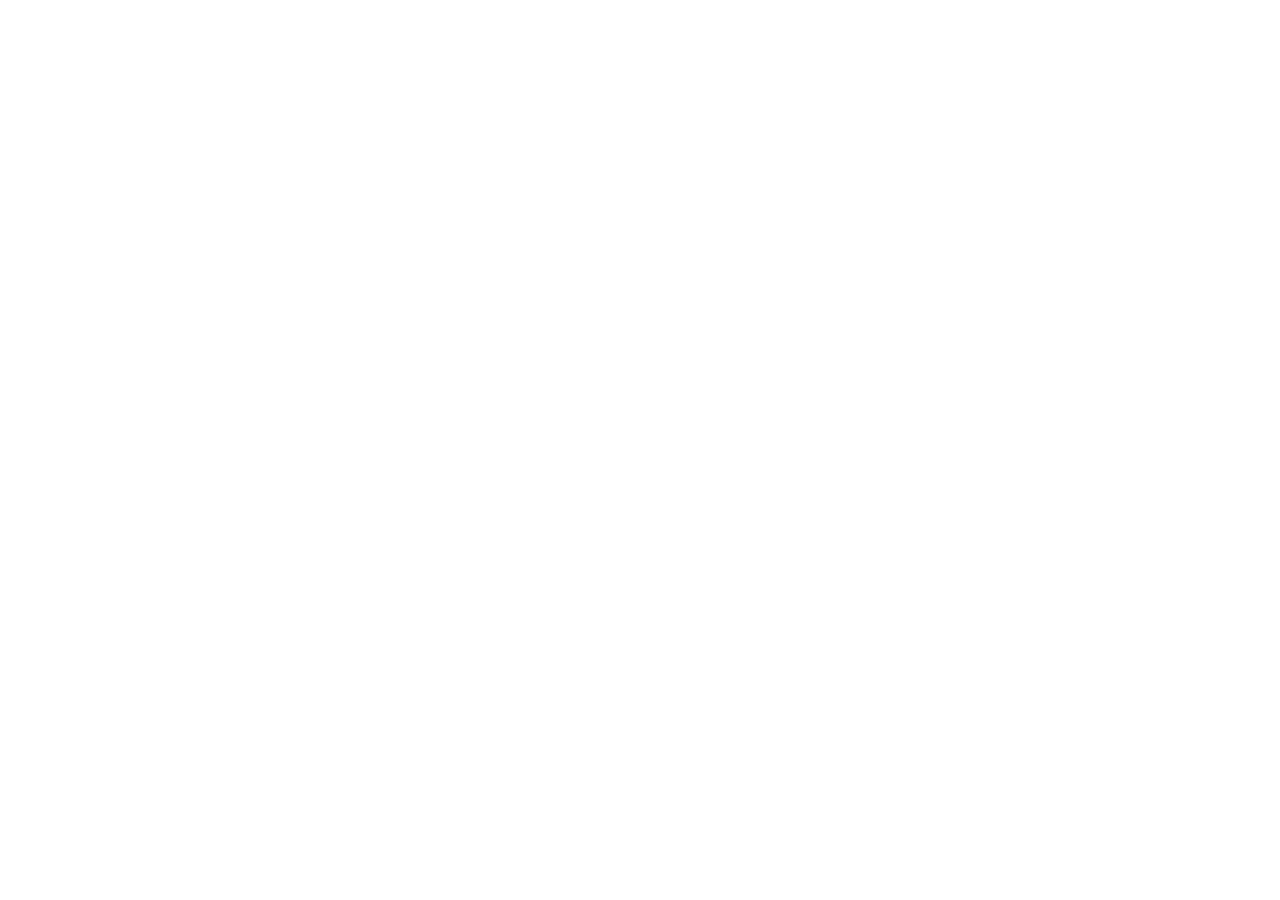
==== index.html @ 56a58b9f "added basic sprite editor functionality..." ====
<!DOCTYPE html>
<html lang="en">
<head>
    <meta charset="UTF-8">
    <meta name="viewport" content="width=device-width, initial-scale=1.0">
    <title>Spredit</title>
</head>
<body>
    
</body>
</html>
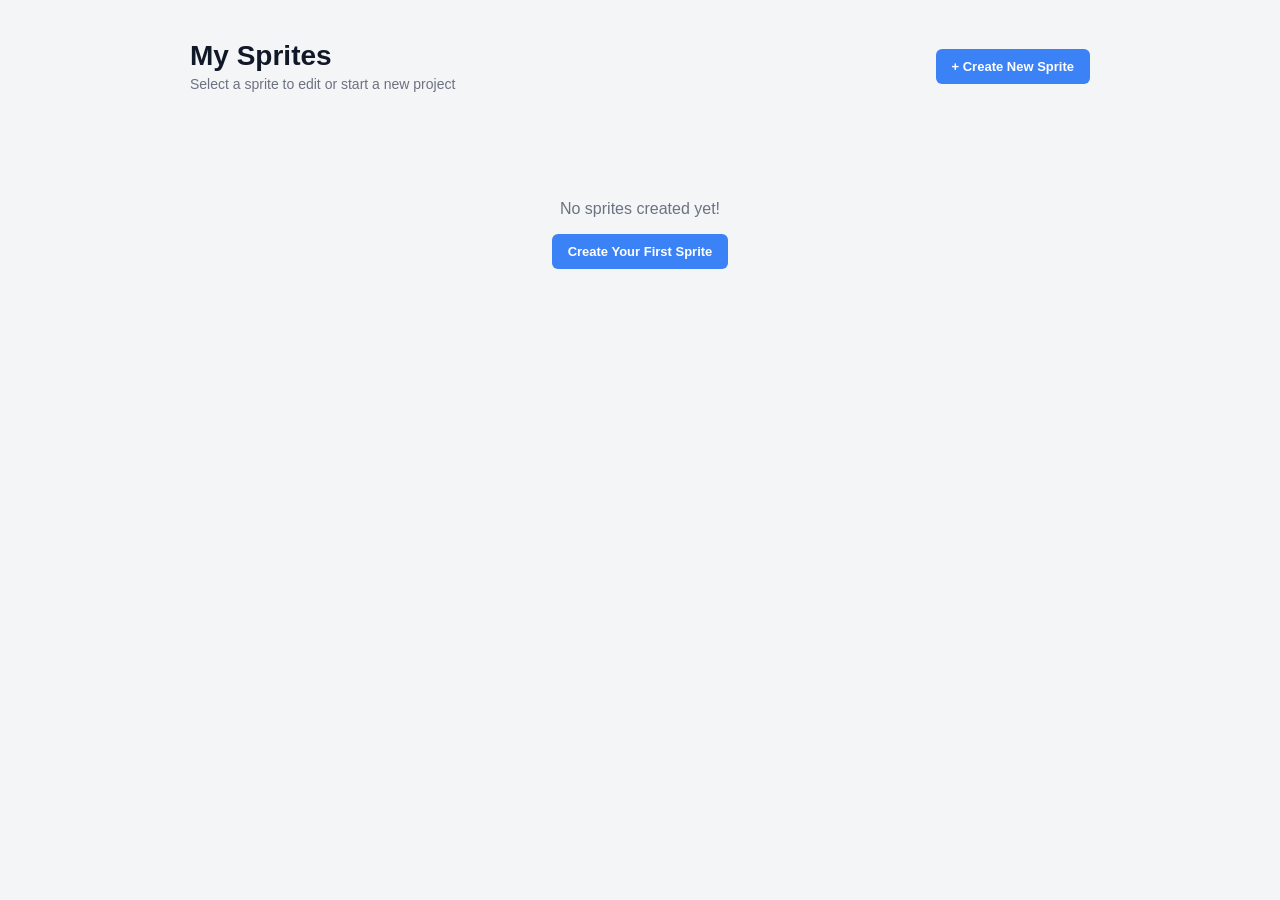
==== commit cc34e8f9: "added saving functionality and homepage, along with a few style upgrades" ====
--- a/index.html
+++ b/index.html
@@ -1,11 +1,110 @@
 <!DOCTYPE html>
 <html lang="en">
 <head>
-    <meta charset="UTF-8">
-    <meta name="viewport" content="width=device-width, initial-scale=1.0">
-    <title>Spredit</title>
+  <meta charset="UTF-8">
+  <title>Pixel Editor - Home</title>
+  <link rel="stylesheet" href="style.css">
 </head>
 <body>
-    
+  <div class="app-container">
+    <header class="gallery-header">
+      <div>
+        <h1>My Sprites</h1>
+        <p class="subtitle">Select a sprite to edit or start a new project</p>
+      </div>
+      <button id="createNewBtn" class="btn btn-primary">+ Create New Sprite</button>
+    </header>
+
+    <div class="sprite-grid" id="spriteGrid">
+      <!-- Sprite cards render dynamically -->
+    </div>
+  </div>
+
+  <script>
+    const STORAGE_KEY = 'pixel_sprites';
+
+    function getSprites() {
+      try {
+        return JSON.parse(localStorage.getItem(STORAGE_KEY)) || {};
+      } catch (e) {
+        return {};
+      }
+    }
+
+    function deleteSprite(id, event) {
+      event.stopPropagation();
+      if (confirm('Are you sure you want to delete this sprite?')) {
+        const sprites = getSprites();
+        delete sprites[id];
+        localStorage.setItem(STORAGE_KEY, JSON.stringify(sprites));
+        renderGallery();
+      }
+    }
+
+    function createNewSprite() {
+      const newId = 'sprite_' + Date.now();
+      window.location.href = `editor.html?id=${newId}`;
+    }
+
+    function renderGallery() {
+      const grid = document.getElementById('spriteGrid');
+      const sprites = getSprites();
+      const spriteList = Object.values(sprites).sort((a, b) => b.updatedAt - a.updatedAt);
+
+      grid.innerHTML = '';
+
+      if (spriteList.length === 0) {
+        grid.innerHTML = `
+          <div class="empty-state">
+            <p>No sprites created yet!</p>
+            <button class="btn btn-primary" onclick="createNewSprite()">Create Your First Sprite</button>
+          </div>
+        `;
+        return;
+      }
+
+      spriteList.forEach(sprite => {
+        const card = document.createElement('div');
+        card.className = 'sprite-card';
+        card.onclick = () => window.location.href = `editor.html?id=${sprite.id}`;
+
+        // Preview Canvas
+        const canvas = document.createElement('canvas');
+        canvas.width = 128;
+        canvas.height = 128;
+        const ctx = canvas.getContext('2d');
+        const pixelSize = 128 / 16;
+
+        // Render preview
+        for (let r = 0; r < 16; r++) {
+          for (let c = 0; c < 16; c++) {
+            ctx.fillStyle = sprite.pixels[r][c];
+            ctx.fillRect(c * pixelSize, r * pixelSize, pixelSize, pixelSize);
+          }
+        }
+
+        const info = document.createElement('div');
+        info.className = 'card-info';
+        
+        const dateStr = new Date(sprite.updatedAt).toLocaleDateString();
+        info.innerHTML = `
+          <div class="card-title-row">
+            <span class="sprite-name">${sprite.name || 'Untitled'}</span>
+            <button class="btn-delete" title="Delete">✕</button>
+          </div>
+          <span class="sprite-date">Edited ${dateStr}</span>
+        `;
+
+        info.querySelector('.btn-delete').onclick = (e) => deleteSprite(sprite.id, e);
+
+        card.appendChild(canvas);
+        card.appendChild(info);
+        grid.appendChild(card);
+      });
+    }
+
+    document.getElementById('createNewBtn').addEventListener('click', createNewSprite);
+    renderGallery();
+  </script>
 </body>
 </html>
--- a/style.css
+++ b/style.css
@@ -0,0 +1,264 @@
+body {
+  font-family: -apple-system, BlinkMacSystemFont, "Segoe UI", Roboto, sans-serif;
+  background-color: #f4f5f7;
+  color: #111827;
+  margin: 0;
+  padding: 0;
+}
+
+/* App Containers */
+.app-container {
+  max-width: 900px;
+  margin: 40px auto;
+  padding: 0 20px;
+}
+
+.editor-layout {
+  display: flex;
+  flex-direction: column;
+  align-items: center;
+  padding: 30px;
+}
+
+.editor-nav {
+  display: flex;
+  align-items: center;
+  justify-content: space-between;
+  width: 524px;
+  margin-bottom: 16px;
+}
+
+.sprite-title-input {
+  font-size: 16px;
+  font-weight: 600;
+  border: 1px solid transparent;
+  background: transparent;
+  padding: 6px 10px;
+  border-radius: 6px;
+  text-align: right;
+}
+
+.sprite-title-input:hover, .sprite-title-input:focus {
+  background: #ffffff;
+  border-color: #dcdcdc;
+  outline: none;
+}
+
+/* Gallery Styles */
+.gallery-header {
+  display: flex;
+  justify-content: space-between;
+  align-items: center;
+  margin-bottom: 32px;
+}
+
+.gallery-header h1 {
+  margin: 0;
+  font-size: 28px;
+}
+
+.subtitle {
+  margin: 4px 0 0 0;
+  color: #6b7280;
+  font-size: 14px;
+}
+
+.sprite-grid {
+  display: grid;
+  grid-template-columns: repeat(auto-fill, minmax(180px, 1fr));
+  gap: 20px;
+}
+
+.sprite-card {
+  background: #ffffff;
+  border-radius: 12px;
+  padding: 12px;
+  box-shadow: 0 2px 8px rgba(0, 0, 0, 0.06);
+  cursor: pointer;
+  transition: transform 0.15s, box-shadow 0.15s;
+  display: flex;
+  flex-direction: column;
+  align-items: center;
+}
+
+.sprite-card:hover {
+  transform: translateY(-2px);
+  box-shadow: 0 6px 16px rgba(0, 0, 0, 0.1);
+}
+
+.sprite-card canvas {
+  border: 1px solid #eee;
+  border-radius: 6px;
+  image-rendering: pixelated;
+  width: 100%;
+  height: auto;
+  aspect-ratio: 1;
+}
+
+.card-info {
+  width: 100%;
+  margin-top: 10px;
+}
+
+.card-title-row {
+  display: flex;
+  justify-content: space-between;
+  align-items: center;
+}
+
+.sprite-name {
+  font-weight: 600;
+  font-size: 14px;
+  truncate: ellipsis;
+}
+
+.sprite-date {
+  font-size: 11px;
+  color: #9ca3af;
+}
+
+.btn-delete {
+  background: transparent;
+  border: none;
+  color: #ef4444;
+  cursor: pointer;
+  padding: 2px 6px;
+  border-radius: 4px;
+  font-size: 12px;
+}
+
+.btn-delete:hover {
+  background: #fee2e2;
+}
+
+.empty-state {
+  grid-column: 1 / -1;
+  text-align: center;
+  padding: 60px 0;
+  color: #6b7280;
+}
+
+/* Editor Container */
+.editor-container {
+  display: flex;
+  gap: 24px;
+  background: #ffffff;
+  padding: 20px;
+  border-radius: 12px;
+  box-shadow: 0 4px 20px rgba(0, 0, 0, 0.08);
+}
+
+canvas {
+  border: 1px solid #dcdcdc;
+  cursor: crosshair;
+  border-radius: 4px;
+  image-rendering: pixelated;
+}
+
+.sidebar {
+  display: flex;
+  flex-direction: column;
+  width: 180px;
+  gap: 20px;
+}
+
+/* Status Badge */
+.status-badge {
+  display: inline-flex;
+  align-items: center;
+  gap: 6px;
+  font-size: 13px;
+  font-weight: 600;
+  color: #2e7d32;
+  background: #edf7ed;
+  padding: 6px 12px;
+  border-radius: 20px;
+  width: fit-content;
+}
+
+.status-badge.saving {
+  color: #d97706;
+  background: #fef3c7;
+}
+
+/* Palette Grid */
+.section-title {
+  font-size: 12px;
+  font-weight: 700;
+  text-transform: uppercase;
+  color: #6b7280;
+  margin-bottom: 8px;
+}
+
+.palette-grid {
+  display: grid;
+  grid-template-columns: repeat(4, 1fr);
+  gap: 8px;
+}
+
+.swatch {
+  width: 36px;
+  height: 36px;
+  border-radius: 8px;
+  border: 2px solid #e5e7eb;
+  cursor: pointer;
+  position: relative;
+  box-sizing: border-box;
+  transition: transform 0.1s;
+}
+
+.swatch:hover {
+  transform: scale(1.05);
+}
+
+.swatch.active {
+  border-color: #111827;
+  box-shadow: 0 0 0 2px rgba(0, 0, 0, 0.1);
+}
+
+.swatch-color-input {
+  position: absolute;
+  top: 0;
+  left: 0;
+  width: 100%;
+  height: 100%;
+  opacity: 0;
+  cursor: pointer;
+}
+
+/* Buttons */
+.actions {
+  display: flex;
+  flex-direction: column;
+  gap: 8px;
+  margin-top: auto;
+}
+
+.btn {
+  padding: 10px 16px;
+  border: none;
+  border-radius: 6px;
+  font-weight: 600;
+  cursor: pointer;
+  font-size: 13px;
+  text-decoration: none;
+  display: inline-block;
+}
+
+.btn-primary {
+  background: #3b82f6;
+  color: white;
+}
+
+.btn-primary:hover {
+  background: #2563eb;
+}
+
+.btn-secondary {
+  background: #f3f4f6;
+  color: #374151;
+}
+
+.btn-secondary:hover {
+  background: #e5e7eb;
+}
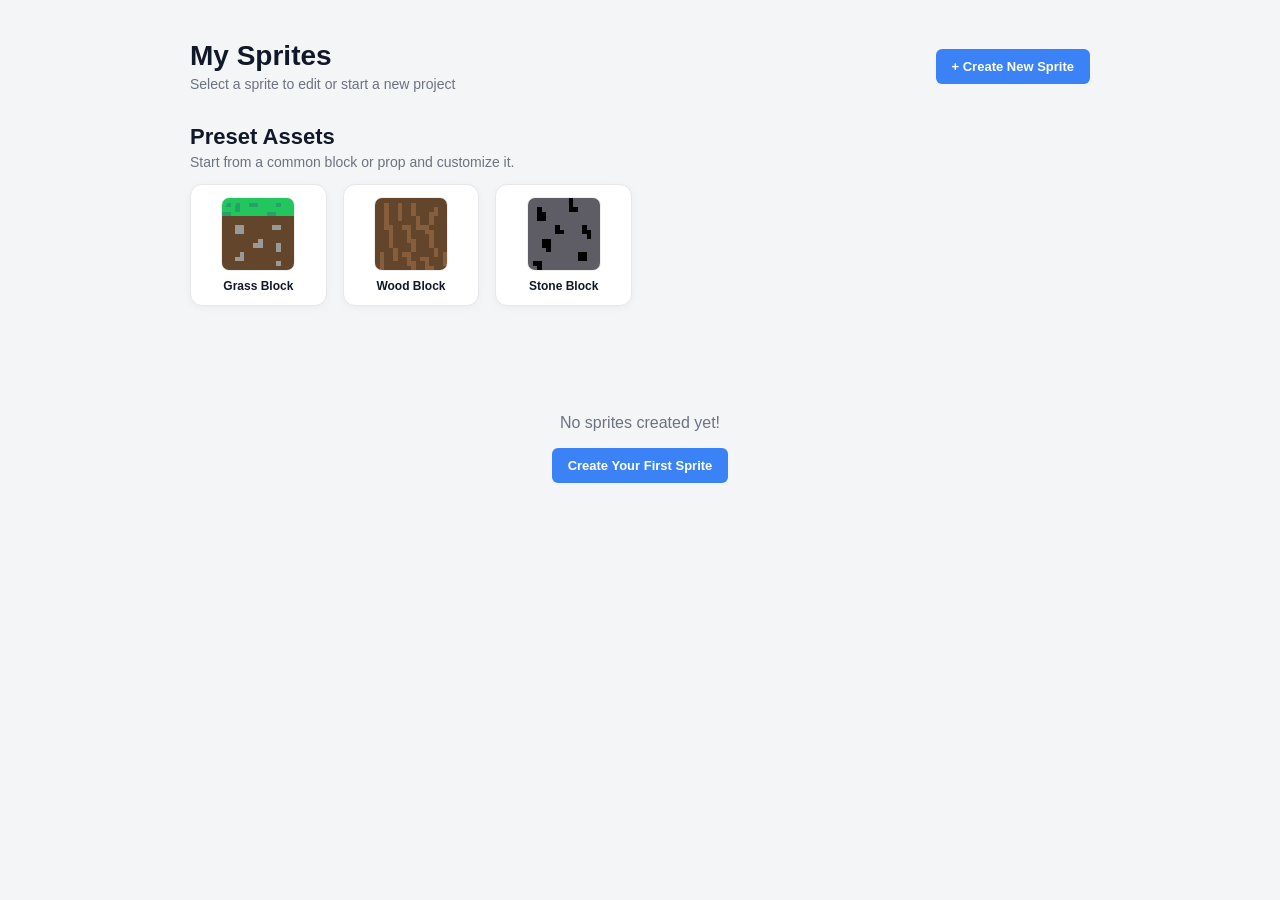
==== commit 02df0fba: "added preset sprites and json functionality" ====
--- a/index.html
+++ b/index.html
@@ -15,6 +15,14 @@
       <button id="createNewBtn" class="btn btn-primary">+ Create New Sprite</button>
     </header>
 
+    <section class="preset-section">
+      <div class="preset-header">
+        <h2>Preset Assets</h2>
+        <p>Start from a common block or prop and customize it.</p>
+      </div>
+      <div id="presetGrid" class="preset-grid"></div>
+    </section>
+
     <div class="sprite-grid" id="spriteGrid">
       <!-- Sprite cards render dynamically -->
     </div>
@@ -44,6 +52,78 @@
     function createNewSprite() {
       const newId = 'sprite_' + Date.now();
       window.location.href = `editor.html?id=${newId}`;
+    }
+
+    function clonePresetToLibrary(asset) {
+      const sprites = getSprites();
+      const newId = 'sprite_' + Date.now();
+      const clone = {
+        id: newId,
+        name: `${asset.name} Copy`,
+        updatedAt: Date.now(),
+        gridWidth: asset.gridWidth,
+        gridHeight: asset.gridHeight,
+        pixels: asset.pixels.map(row => row.slice())
+      };
+
+      sprites[newId] = clone;
+      localStorage.setItem(STORAGE_KEY, JSON.stringify(sprites));
+      window.location.href = `editor.html?id=${newId}`;
+    }
+
+    async function loadPresetAssets() {
+      const grid = document.getElementById('presetGrid');
+      if (!grid) return;
+
+      try {
+        const response = await fetch('./presets.json');
+        if (!response.ok) throw new Error('Failed to load presets');
+        const presetAssets = await response.json();
+
+        grid.innerHTML = '';
+
+        presetAssets.forEach(asset => {
+          const card = document.createElement('button');
+          card.type = 'button';
+          card.className = 'preset-card';
+          card.title = `Use ${asset.name}`;
+          card.onclick = () => clonePresetToLibrary(asset);
+
+          const canvas = document.createElement('canvas');
+          canvas.width = 96;
+          canvas.height = 96;
+          const ctx = canvas.getContext('2d');
+          const pixelSize = Math.min(96 / asset.gridWidth, 96 / asset.gridHeight);
+          const offsetX = (96 - asset.gridWidth * pixelSize) / 2;
+          const offsetY = (96 - asset.gridHeight * pixelSize) / 2;
+
+          ctx.clearRect(0, 0, canvas.width, canvas.height);
+
+          for (let r = 0; r < asset.gridHeight; r++) {
+            const row = Array.isArray(asset.pixels?.[r]) ? asset.pixels[r] : [];
+            for (let c = 0; c < asset.gridWidth; c++) {
+              const color = row[c];
+              if (!color) continue;
+              ctx.fillStyle = color;
+              ctx.fillRect(offsetX + c * pixelSize, offsetY + r * pixelSize, pixelSize, pixelSize);
+            }
+          }
+
+          const label = document.createElement('span');
+          label.className = 'preset-name';
+          label.textContent = asset.name;
+
+          card.appendChild(canvas);
+          card.appendChild(label);
+          grid.appendChild(card);
+        });
+      } catch (error) {
+        console.error(error);
+        const isFileOrigin = window.location.protocol === 'file:';
+        grid.innerHTML = isFileOrigin
+          ? '<p class="empty-state">Preset assets unavailable. Open the project through a local web server, for example: python3 -m http.server 8000</p>'
+          : '<p class="empty-state">Preset assets unavailable.</p>';
+      }
     }
 
     function renderGallery() {
@@ -68,34 +148,66 @@
         card.className = 'sprite-card';
         card.onclick = () => window.location.href = `editor.html?id=${sprite.id}`;
 
-        // Preview Canvas
         const canvas = document.createElement('canvas');
         canvas.width = 128;
         canvas.height = 128;
         const ctx = canvas.getContext('2d');
-        const pixelSize = 128 / 16;
-
-        // Render preview
-        for (let r = 0; r < 16; r++) {
-          for (let c = 0; c < 16; c++) {
-            ctx.fillStyle = sprite.pixels[r][c];
-            ctx.fillRect(c * pixelSize, r * pixelSize, pixelSize, pixelSize);
+
+        const spriteWidth = sprite.gridWidth || 16;
+        const spriteHeight = sprite.gridHeight || 16;
+        const pixelSize = Math.min(128 / spriteWidth, 128 / spriteHeight);
+        const offsetX = (128 - spriteWidth * pixelSize) / 2;
+        const offsetY = (128 - spriteHeight * pixelSize) / 2;
+
+        ctx.fillStyle = '#ffffff';
+        ctx.fillRect(0, 0, canvas.width, canvas.height);
+
+        for (let r = 0; r < spriteHeight; r++) {
+          for (let c = 0; c < spriteWidth; c++) {
+            const row = sprite.pixels?.[r] || [];
+            const color = row[c];
+            if (color == null || color === '' || color === 'transparent') continue;
+            ctx.fillStyle = color;
+            ctx.fillRect(offsetX + c * pixelSize, offsetY + r * pixelSize, pixelSize, pixelSize);
           }
         }
 
         const info = document.createElement('div');
         info.className = 'card-info';
-        
-        const dateStr = new Date(sprite.updatedAt).toLocaleDateString();
-        info.innerHTML = `
-          <div class="card-title-row">
-            <span class="sprite-name">${sprite.name || 'Untitled'}</span>
-            <button class="btn-delete" title="Delete">✕</button>
-          </div>
-          <span class="sprite-date">Edited ${dateStr}</span>
-        `;
-
-        info.querySelector('.btn-delete').onclick = (e) => deleteSprite(sprite.id, e);
+
+        const titleRow = document.createElement('div');
+        titleRow.className = 'card-title-row';
+
+        const nameInput = document.createElement('input');
+        nameInput.type = 'text';
+        nameInput.className = 'sprite-name-input card-name-input';
+        nameInput.value = sprite.name || 'Untitled Sprite';
+        nameInput.setAttribute('aria-label', 'Sprite name');
+        nameInput.addEventListener('change', (e) => {
+          const sprites = getSprites();
+          if (!sprites[sprite.id]) return;
+
+          sprites[sprite.id].name = e.target.value.trim() || 'Untitled Sprite';
+          sprites[sprite.id].updatedAt = Date.now();
+          localStorage.setItem(STORAGE_KEY, JSON.stringify(sprites));
+          renderGallery();
+        });
+
+        const deleteBtn = document.createElement('button');
+        deleteBtn.className = 'btn-delete';
+        deleteBtn.title = 'Delete';
+        deleteBtn.textContent = '✕';
+        deleteBtn.onclick = (e) => deleteSprite(sprite.id, e);
+
+        titleRow.appendChild(nameInput);
+        titleRow.appendChild(deleteBtn);
+
+        const date = document.createElement('span');
+        date.className = 'sprite-date';
+        date.textContent = `Edited ${new Date(sprite.updatedAt).toLocaleDateString()}`;
+
+        info.appendChild(titleRow);
+        info.appendChild(date);
 
         card.appendChild(canvas);
         card.appendChild(info);
@@ -104,7 +216,8 @@
     }
 
     document.getElementById('createNewBtn').addEventListener('click', createNewSprite);
+    loadPresetAssets();
     renderGallery();
   </script>
 </body>
-</html>+</html>
--- a/style.css
+++ b/style.css
@@ -106,10 +106,31 @@
   align-items: center;
 }
 
-.sprite-name {
+.sprite-name,
+.sprite-name-input {
   font-weight: 600;
   font-size: 14px;
-  truncate: ellipsis;
+}
+
+.sprite-name-input {
+  width: 100%;
+  border: 1px solid transparent;
+  background: transparent;
+  padding: 4px 6px;
+  border-radius: 6px;
+  color: #111827;
+  min-width: 0;
+}
+
+.sprite-name-input:hover,
+.sprite-name-input:focus {
+  border-color: #d1d5db;
+  background: #ffffff;
+  outline: none;
+}
+
+.card-name-input {
+  flex: 1;
 }
 
 .sprite-date {
@@ -136,6 +157,68 @@
   text-align: center;
   padding: 60px 0;
   color: #6b7280;
+}
+
+.preset-section {
+  margin-bottom: 32px;
+}
+
+.preset-header {
+  margin-bottom: 14px;
+}
+
+.preset-header h2 {
+  margin: 0 0 4px 0;
+  font-size: 22px;
+}
+
+.preset-header p {
+  margin: 0;
+  color: #6b7280;
+  font-size: 14px;
+}
+
+.preset-grid {
+  display: grid;
+  grid-template-columns: repeat(auto-fill, minmax(120px, 1fr));
+  gap: 16px;
+}
+
+.preset-card {
+  display: flex;
+  flex-direction: column;
+  align-items: center;
+  gap: 8px;
+  background: #ffffff;
+  border: 1px solid #e5e7eb;
+  border-radius: 12px;
+  padding: 12px 10px;
+  cursor: pointer;
+  box-shadow: 0 2px 8px rgba(0, 0, 0, 0.04);
+  transition: transform 0.15s, box-shadow 0.15s;
+  color: #111827;
+}
+
+.preset-card:hover {
+  transform: translateY(-2px);
+  box-shadow: 0 6px 16px rgba(0, 0, 0, 0.08);
+}
+
+.preset-card canvas {
+  width: 72px;
+  height: 72px;
+  border: 1px solid #eee;
+  border-radius: 8px;
+  background: linear-gradient(45deg, #f3f4f6 25%, transparent 25%), linear-gradient(-45deg, #f3f4f6 25%, transparent 25%), linear-gradient(45deg, transparent 75%, #f3f4f6 75%), linear-gradient(-45deg, transparent 75%, #f3f4f6 75%);
+  background-size: 12px 12px;
+  background-position: 0 0, 0 6px, 6px -6px, -6px 0;
+  image-rendering: pixelated;
+}
+
+.preset-name {
+  font-size: 12px;
+  font-weight: 600;
+  text-align: center;
 }
 
 /* Editor Container */
@@ -205,6 +288,9 @@
   position: relative;
   box-sizing: border-box;
   transition: transform 0.1s;
+  display: flex;
+  align-items: center;
+  justify-content: center;
 }
 
 .swatch:hover {
@@ -214,6 +300,28 @@
 .swatch.active {
   border-color: #111827;
   box-shadow: 0 0 0 2px rgba(0, 0, 0, 0.1);
+}
+
+.custom-swatch {
+  overflow: hidden;
+}
+
+.swatch-picker-icon {
+  position: relative;
+  z-index: 1;
+  display: flex;
+  align-items: center;
+  justify-content: center;
+  width: 16px;
+  height: 16px;
+  color: rgba(255, 255, 255, 0.9);
+  filter: drop-shadow(0 1px 1px rgba(0, 0, 0, 0.35));
+  pointer-events: none;
+}
+
+.swatch-picker-icon svg {
+  width: 100%;
+  height: 100%;
 }
 
 .swatch-color-input {
@@ -224,6 +332,88 @@
   height: 100%;
   opacity: 0;
   cursor: pointer;
+  z-index: 2;
+}
+
+.tool-buttons {
+  display: grid;
+  grid-template-columns: repeat(2, minmax(0, 1fr));
+  gap: 8px;
+  margin-bottom: 10px;
+}
+
+.tool-btn,
+.size-btn {
+  border: 1px solid #d1d5db;
+  background: #f9fafb;
+  color: #374151;
+  border-radius: 6px;
+  padding: 8px 6px;
+  font-size: 12px;
+  font-weight: 600;
+  cursor: pointer;
+  transition: all 0.15s ease;
+}
+
+.tool-btn:hover,
+.size-btn:hover {
+  background: #f3f4f6;
+}
+
+.tool-btn.active,
+.size-btn.active {
+  background: #111827;
+  color: white;
+  border-color: #111827;
+}
+
+.size-presets {
+  display: grid;
+  grid-template-columns: repeat(2, minmax(0, 1fr));
+  gap: 8px;
+  margin-bottom: 10px;
+}
+
+.size-btn:hover {
+  background: #f3f4f6;
+}
+
+.size-btn.active {
+  background: #111827;
+  color: white;
+  border-color: #111827;
+}
+
+.custom-size-row {
+  display: flex;
+  gap: 8px;
+  align-items: center;
+  margin-bottom: 8px;
+}
+
+.custom-size-input {
+  flex: 1;
+  width: 100%;
+  border: 1px solid #d1d5db;
+  border-radius: 6px;
+  padding: 8px 10px;
+  font-size: 13px;
+  box-sizing: border-box;
+}
+
+.size-multiplier {
+  color: #6b7280;
+  font-weight: 700;
+}
+
+.btn-small {
+  padding: 8px 10px;
+  font-size: 12px;
+}
+
+.full-width {
+  width: 100%;
+  margin-top: 4px;
 }
 
 /* Buttons */
